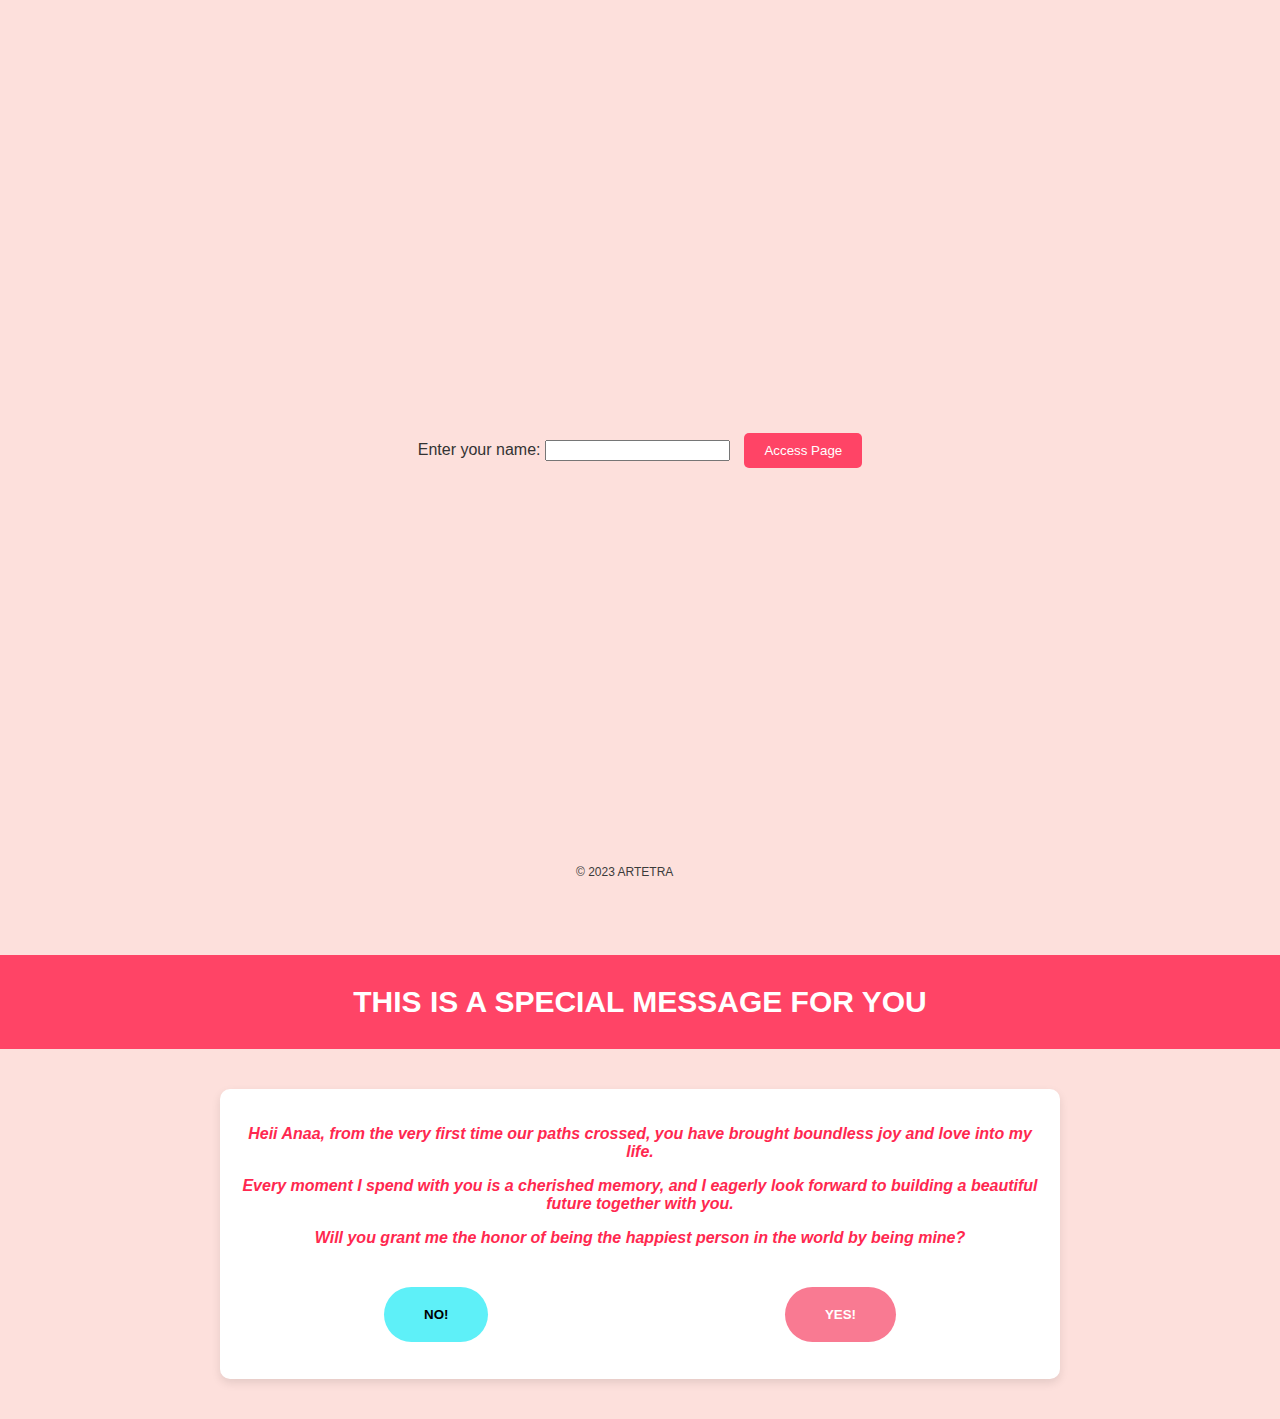
==== ana.html @ 313bdfd3 "Add files via upload" ====
<!DOCTYPE html>
<html lang="en">
  <head>
    <meta charset="UTF-8">
    <meta name="viewport" content="width=device-width, initial-scale=1.0">
    <meta http-equiv="X-UA-Compatible" content="ie=edge">
    <title>Ana</title>
    <script defer src="scripts/ana-scripts.js"></script>
    <link rel="stylesheet" href="styles/ana-styles.css">
    
  </head>
  <body>
    <!--Validation Body-->
    <div
      id="container"
      style="
        display: flex;
        justify-content: center;
        align-items: center;
        height: 100vh;
      "
    >
      <div>
        <label for="keyword">Enter your name:</label>
        <input type="text" id="keyword" style="margin-right: 10px;" onkeydown="
        handleValidateKeyDown(event)"/>
        <button onclick="validateAccess()">Access Page</button>
      </div>
    </div>

    <!--SONG Player-->

    <div id="songPlayer" class="songPlayer">
      <audio id="song" src="images/edSheeran-perfect.mp3" controls loop></audio>
    </div>


    <!-- Proposal Content-->
    <header>
      <h1>This is a Special Message for You</h1>
    </header>
    
    <main>
      <section id="intro" class="main-pesan">
        <p>Heii Anaa, from the very first time our paths crossed, you have brought boundless joy and love into my life.</p>
        <p>Every moment I spend with you is a cherished memory, and I eagerly look forward to building a beautiful future together with you.</p>
        <p>Will you grant me the honor of being the happiest person in the world by being mine?</p>
        <!--<div id="typing-text"></div>-->
      </section>
      <!--
      <section id="memories">
        <div class="photo-grid">
          <img src="" alt="For you">
          <img src="" alt="For you">
        </div>
      </section>
      -->
     
      <section>
        <div id="content">
          <button id="evil-button" class="no-button centered-button">NO!</button>
        </div>

        <div>
          <button class="js-button-yes toggle-button  yes-button centered-button" onclick="
            toggleButton('.js-button-yes');
            // yesClicked();
            showAlert();
            ">YES!</button>
        </div>

        <!-- Happy popup -->
        <div id="alertPopup" class="alertPopup alert-teks">
          <span class="closebtn" onclick="closeAlert()">&times;</span>
          <span style='font-size:80px;'>&#128525;&#128525;&#128525;</span>
          <p>YEEEEEAAAYYYYYY!!!</p>
          <p>THANK YOU ANAAA!!! I'M THE HAPPIEST PERSON IN THE WOOORLD!!!</p>
          <p>YOU ARE NOW MINEEE!!!</p>
          <span style='font-size:50px;'>&#128540;&#128536;</span> 
          <p>I LOVE YOUU &#x2764; &#x2764; &#x2764;</p>
        </div>

      </section>
      
   
    </main>

      <footer>
        <p id="footer">&copy; 2023 ARTETRA</p>
      </footer>
  </body>
</html>
---- styles/ana-styles.css ----
body {
  font-family: ystem-ui, -apple-system, BlinkMacSystemFont, 'Segoe UI', Roboto, Oxygen, Ubuntu, Cantarell, 'Open Sans', 'Helvetica Neue', sans-serif;
  background-color: #fde0dc;
  color: #333;
  margin: 0;
  padding: 0;
  margin: 0;

  /*
  width: 100vw;
  height: 100vh;
  */
  min-height: 100vh;
  min-height: 400px;
  overflow: hidden;
}

header {
  background-color: #ff4466;
  padding: 10px;
  text-align: center;
  margin-top: 55px;
}

#footer{
  position: absolute;
  left: 45%;
  bottom: 1%;
  font-size: 12px;
  text-align: center;
  color: #3b3b3b;
}

main {
  max-width: 800px;
  min-height: 250px;
  margin: 40px auto;
  padding: 20px;
  background-color: #fff;
  border-radius: 10px;
  box-shadow: 0 4px 10px rgba(0, 0, 0, 0.1);
}

h1 {
  font-family: Arial;
  color: #fff;
  font-size: 30px;
  text-transform: uppercase;
}

.main-pesan{
  text-align: center;
  font-family: arial;
  font-style: italic;
  font-weight: bold;
  text-align: center;
  color: #ff284f;
}



.alert-teks {
  text-align: center;
  font-family: system-ui, -apple-system, BlinkMacSystemFont, 'Segoe UI', Roboto, Oxygen, Ubuntu, Cantarell, 'Open Sans', 'Helvetica Neue', sans-serif;
  font-weight: bold;
}

section {
  margin-bottom: 40px;
}

.photo-grid {
  display: grid;
  grid-template-columns: repeat(auto-fit, minmax(200px, 1fr));
  grid-gap: 10px;
}

img {
  width: 100%;
  height: auto;
}


#content {
  max-height: 600px; /* Set a fixed height for the content container */
  overflow-y: auto; /* Enable vertical scroll when content overflows */
}


#evil-button {
  position: absolute;
  white-space: nowrap;
  left:30%;

  background-color: rgb(94, 240, 248);
  font-weight: bold;
  color: black;
  padding: 20px 40px;
  border: none;
  border-radius: 30px;
  cursor: pointer;

}

.toggle-button {
  position: absolute;
  background-color:  #f97a92;
  font-weight: bold;
  color: white;
  padding: 20px 40px;
  border: none;
  border-radius: 30px;
  cursor: pointer;
  white-space: nowrap;
  right: 30%;
}

.is-toggled {
  background-color:#f212b6;
  color: white;
}



/* alerttttt*/

.alertPopup {
  position: fixed;
    top: 10%;
    left: 0;
    width: 100%;
  padding: 20px;
  background-color: #f92ae4;
  color: #fff;
  font-size: 20px;
  font-weight: bold;
  text-align: center;
  display: none;
}

.closebtn {
  color: #fff;
  font-size: 18px;
  cursor: pointer;
  position: absolute;
  top: 10px;
  right: 20px;
}

button {
  background-color: #ff4466;
  color: white;
  border: none;
  padding: 10px 20px;
  border-radius: 5px;
  cursor: pointer;
}

button:hover {
  background-color: #e53659;
}

button:focus {
  outline: none;
}

/* validation message */

.container {
  display: flex;
  justify-content: center;
  align-items: center;
  height: 100vh;
}

.container label,
.container input,
.container button {
  margin-bottom: 10px;
}

.container input {
  margin-right: 10px;
  padding: 5px;
}

.container button {
  padding: 8px 16px;
  background-color: #4caf50;
  color: white;
  border: none;
  cursor: pointer;
}

.content {
  display: none;
  text-align: center;
  margin-top: 30px;
}


.songPlayer {
  position: fixed;
  top: 5%;
  left: 50%;
  transform: translate(-50%, -50%);
  display: none;

 
}

/* typing animation */

#typing-text {
  font-family: Arial, sans-serif;
  font-size: 20px;
  border-right: 2px solid black;
  padding-right: 2px;
  animation: typing 2s steps(40, end), blink-caret 0.75s step-end infinite;
  white-space: nowrap;
  overflow: hidden;
  width: fit-content;
  white-space: pre-line;
  text-align: justify;
  cursor: none; /* Hide the cursor */
}


@keyframes typing {
  from {
    width: 0;
  }
  to {
    width: fit-content;
  }
}

@keyframes blink-caret {
  from, to {
    border-color: transparent;
  }
  50% {
    border-color: black;
  }
}
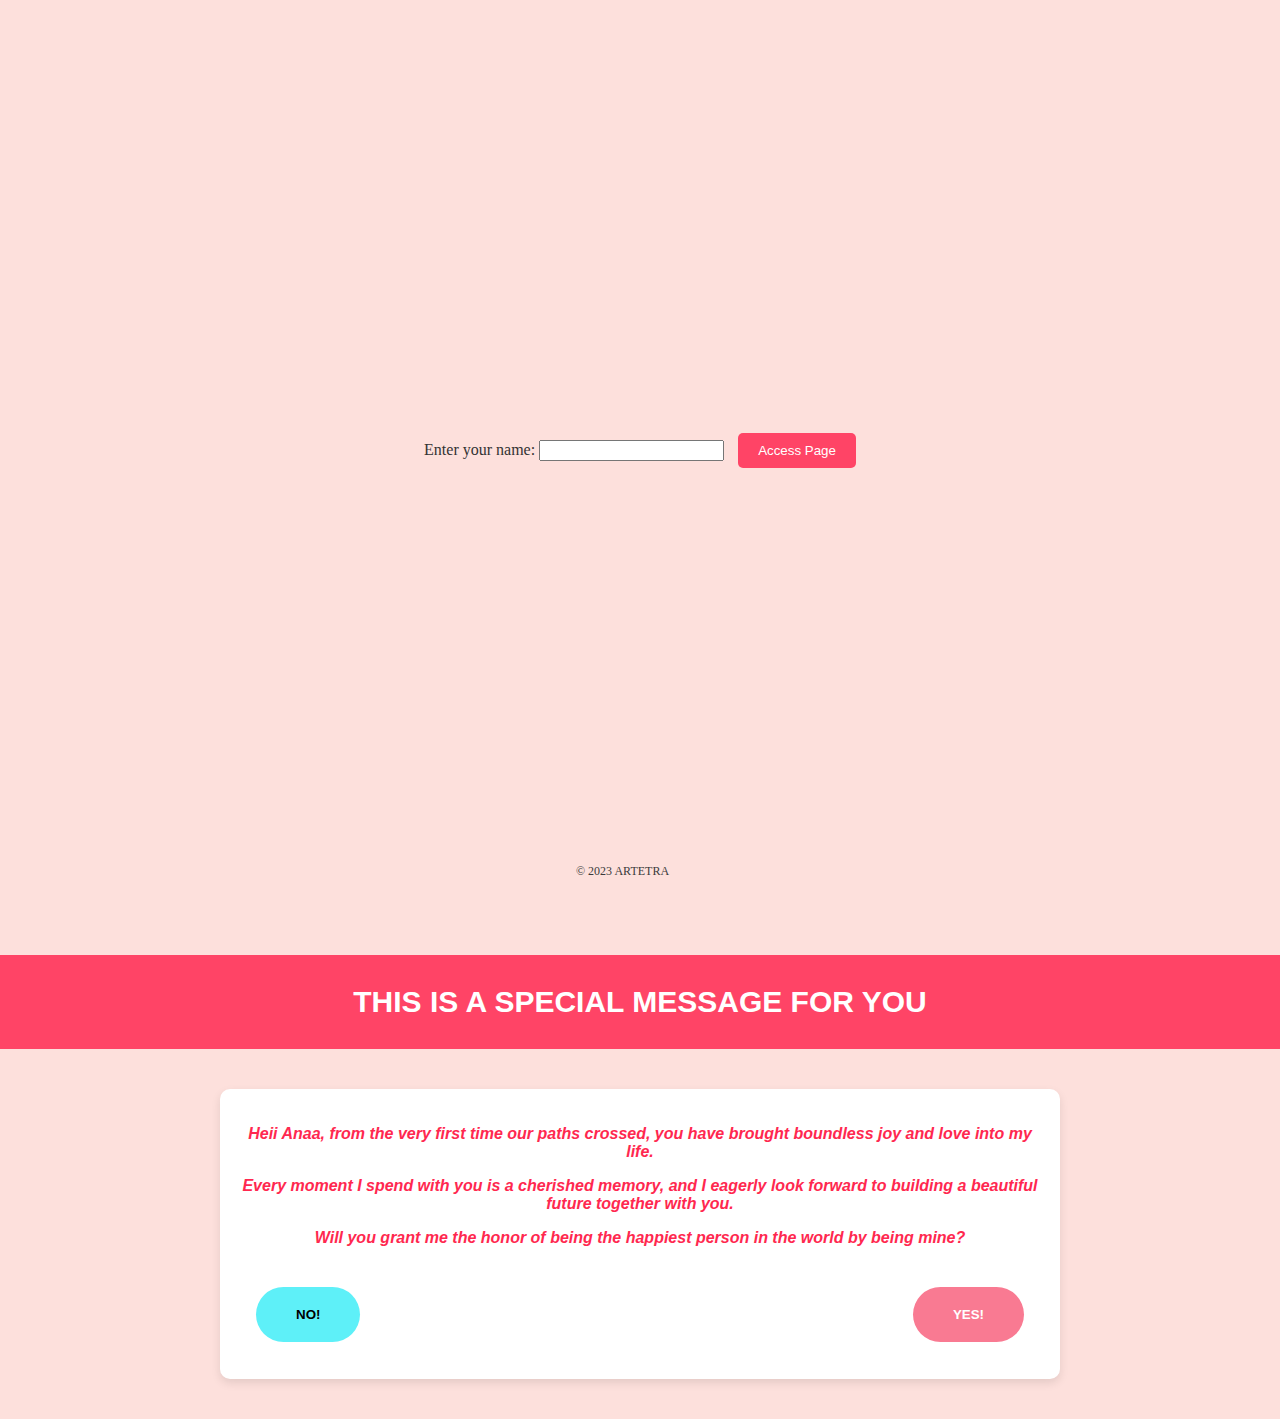
==== commit 1c295e0e: "Add files via upload" ====
--- a/ana.html
+++ b/ana.html
@@ -57,27 +57,29 @@
       -->
      
       <section>
-        <div id="content">
-          <button id="evil-button" class="no-button centered-button">NO!</button>
-        </div>
+        <div class="button-container">
+          <div id="content">
+            <button id="evil-button" class="no-button centered-button">NO!</button>
+          </div>
 
-        <div>
-          <button class="js-button-yes toggle-button  yes-button centered-button" onclick="
-            toggleButton('.js-button-yes');
-            // yesClicked();
-            showAlert();
-            ">YES!</button>
+          <div>
+            <button class="js-button-yes toggle-button  yes-button centered-button" onclick="
+              toggleButton('.js-button-yes');
+              // yesClicked();
+              showAlert();
+              ">YES!</button>
+          </div>
         </div>
 
         <!-- Happy popup -->
         <div id="alertPopup" class="alertPopup alert-teks">
           <span class="closebtn" onclick="closeAlert()">&times;</span>
-          <span style='font-size:80px;'>&#128525;&#128525;&#128525;</span>
-          <p>YEEEEEAAAYYYYYY!!!</p>
-          <p>THANK YOU ANAAA!!! I'M THE HAPPIEST PERSON IN THE WOOORLD!!!</p>
+          <span style='font-size:50px;'>&#128525;&#128525;&#128525;</span>
+          <p>YEEEAAAYYY!!!</p>
+          <p>THANK YOU ANAAA!!! I'M THE HAPPIEST PERSON IN THE WORLD!!!</p>
           <p>YOU ARE NOW MINEEE!!!</p>
           <span style='font-size:50px;'>&#128540;&#128536;</span> 
-          <p>I LOVE YOUU &#x2764; &#x2764; &#x2764;</p>
+          <p id="loveyou">I LOVE YOU &#x2764;</p>
         </div>
 
       </section>
--- a/styles/ana-styles.css
+++ b/styles/ana-styles.css
@@ -1,5 +1,5 @@
 body {
-  font-family: ystem-ui, -apple-system, BlinkMacSystemFont, 'Segoe UI', Roboto, Oxygen, Ubuntu, Cantarell, 'Open Sans', 'Helvetica Neue', sans-serif;
+  font-family:'Helvetica Neue';
   background-color: #fde0dc;
   color: #333;
   margin: 0;
@@ -55,14 +55,21 @@
   font-weight: bold;
   text-align: center;
   color: #ff284f;
+  font-size: 16px;
+  
+}
+
+#loveyou {
+  font-size: 30px;
 }
 
 
 
 .alert-teks {
   text-align: center;
-  font-family: system-ui, -apple-system, BlinkMacSystemFont, 'Segoe UI', Roboto, Oxygen, Ubuntu, Cantarell, 'Open Sans', 'Helvetica Neue', sans-serif;
-  font-weight: bold;
+  font-family:sans-serif;
+  font-weight: bold;
+  font-size: 20px;
 }
 
 section {
@@ -87,10 +94,17 @@
 }
 
 
+.button-container {
+  display: flex;
+  justify-content: center;
+  gap: 150px;
+  display: flex;
+}
+
 #evil-button {
   position: absolute;
   white-space: nowrap;
-  left:30%;
+  left:20%;
 
   background-color: rgb(94, 240, 248);
   font-weight: bold;
@@ -112,7 +126,7 @@
   border-radius: 30px;
   cursor: pointer;
   white-space: nowrap;
-  right: 30%;
+  right: 20%;
 }
 
 .is-toggled {
@@ -122,20 +136,49 @@
 
 
 
+
 /* alerttttt*/
 
 .alertPopup {
+  /*
   position: fixed;
     top: 10%;
     left: 0;
+    right: 0;
     width: 100%;
+    align-self: auto;
   padding: 20px;
   background-color: #f92ae4;
   color: #fff;
-  font-size: 20px;
-  font-weight: bold;
-  text-align: center;
-  display: none;
+  font-size: 16px;
+  font-weight: bold;
+  text-align: center;
+  display: none;
+  */
+
+  position: fixed;
+  top: 50%;
+  left: 50%;
+  transform: translate(-50%, -50%);
+  width: 80%;
+  max-width: 400px;
+  padding: 20px;
+  border-radius: 10px;
+  background-color: #f92ae4;
+  color: #fff;
+  font-size: 16px;
+  font-weight: bold;
+  text-align: center;
+  display: none;
+  margin: 0 auto;
+}
+
+@media (max-width: 768px) {
+  /* Adjust the styles for smaller screens (e.g., mobile devices) */
+  .alertPopup {
+    width: 90%; /* Adjust the width as needed */
+    font-size: 14px; /* Adjust the font size as needed */
+  }
 }
 
 .closebtn {
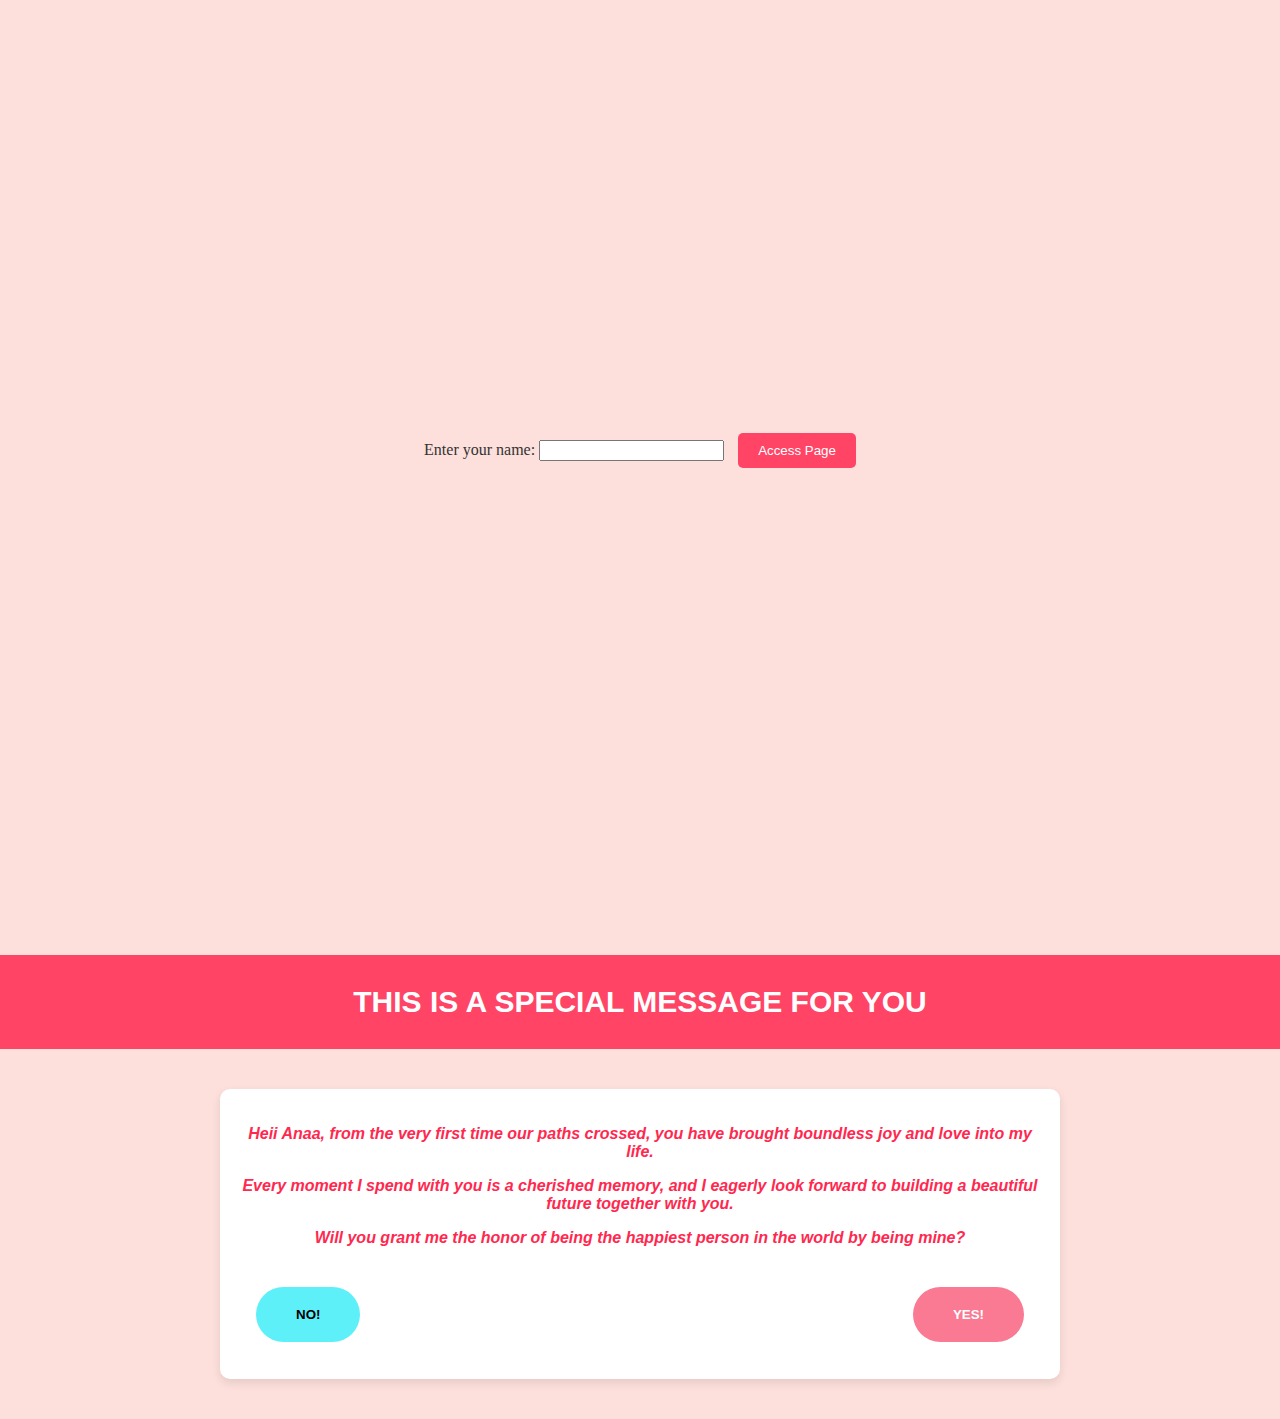
==== commit 787da9c8: "ana.html" ====
--- a/ana.html
+++ b/ana.html
@@ -88,7 +88,7 @@
     </main>
 
       <footer>
-        <p id="footer">&copy; 2023 ARTETRA</p>
+        <p id="footer"></p>
       </footer>
   </body>
-</html>+</html>
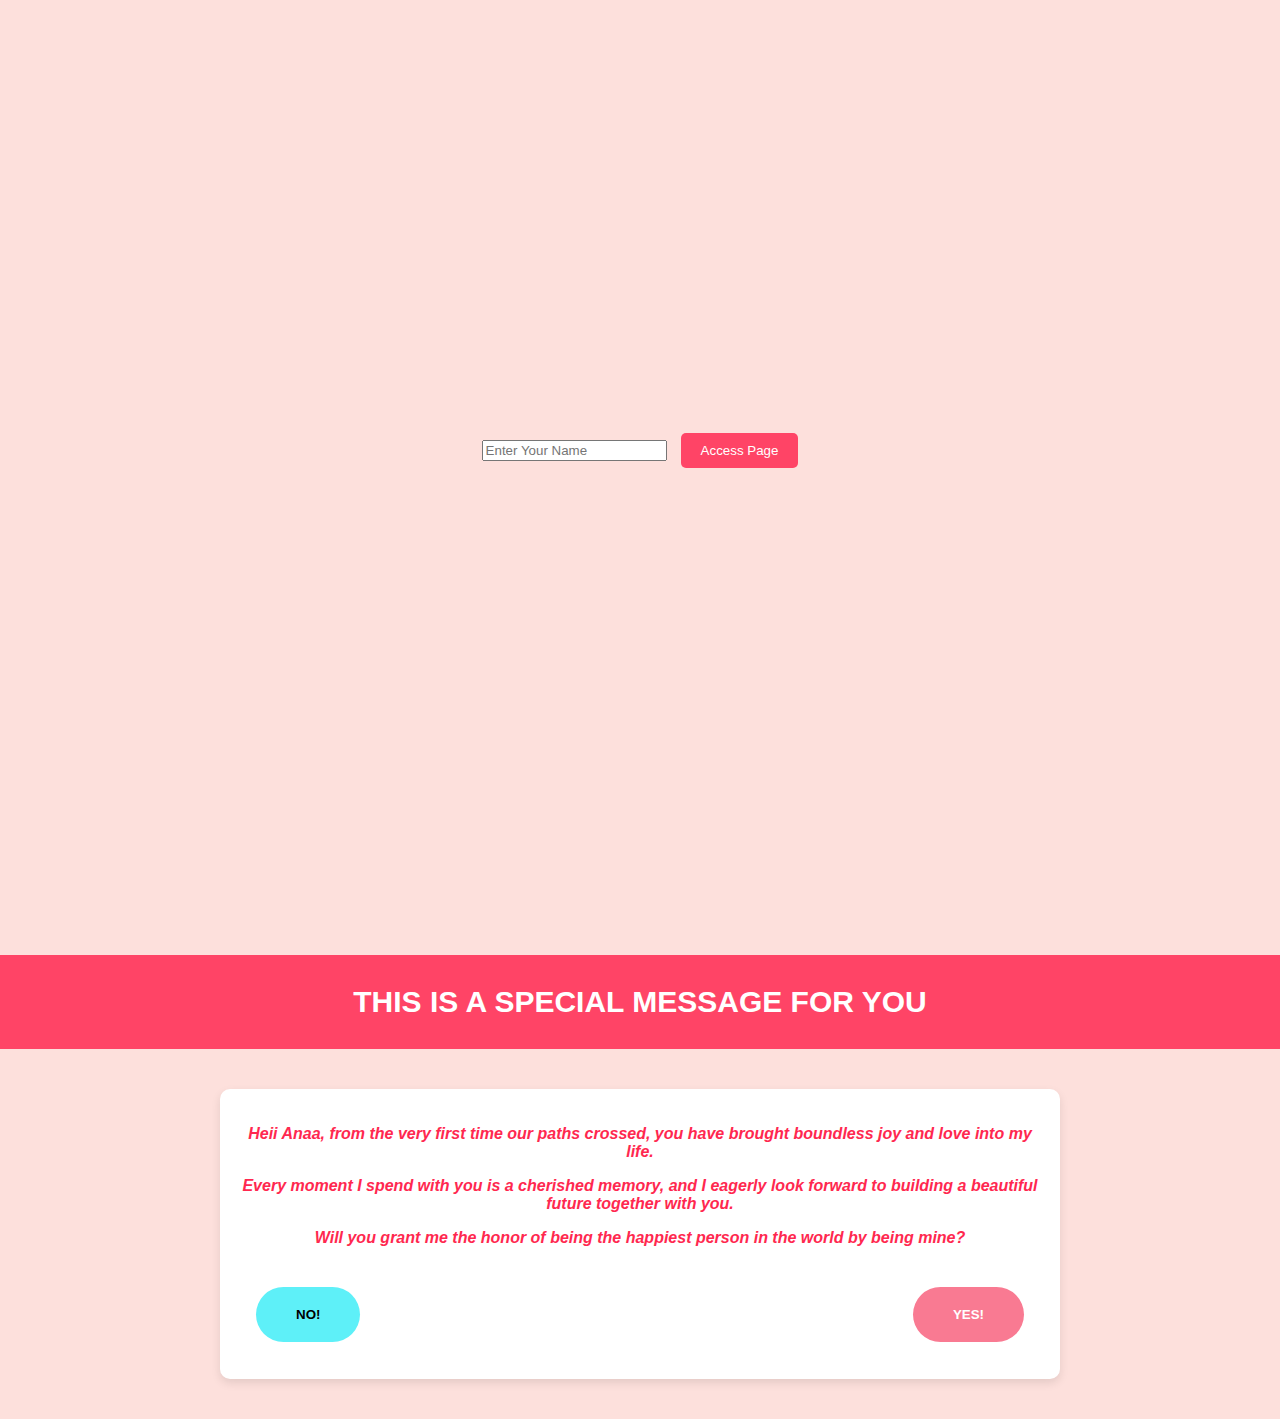
==== commit 090329b3: "Update ana.html" ====
--- a/ana.html
+++ b/ana.html
@@ -21,8 +21,8 @@
       "
     >
       <div>
-        <label for="keyword">Enter your name:</label>
-        <input type="text" id="keyword" style="margin-right: 10px;" onkeydown="
+        <label for="keyword"></label>
+        <input type="text" id="keyword" style="margin-right: 10px;" placeholder = "Enter Your Name" onkeydown="
         handleValidateKeyDown(event)"/>
         <button onclick="validateAccess()">Access Page</button>
       </div>
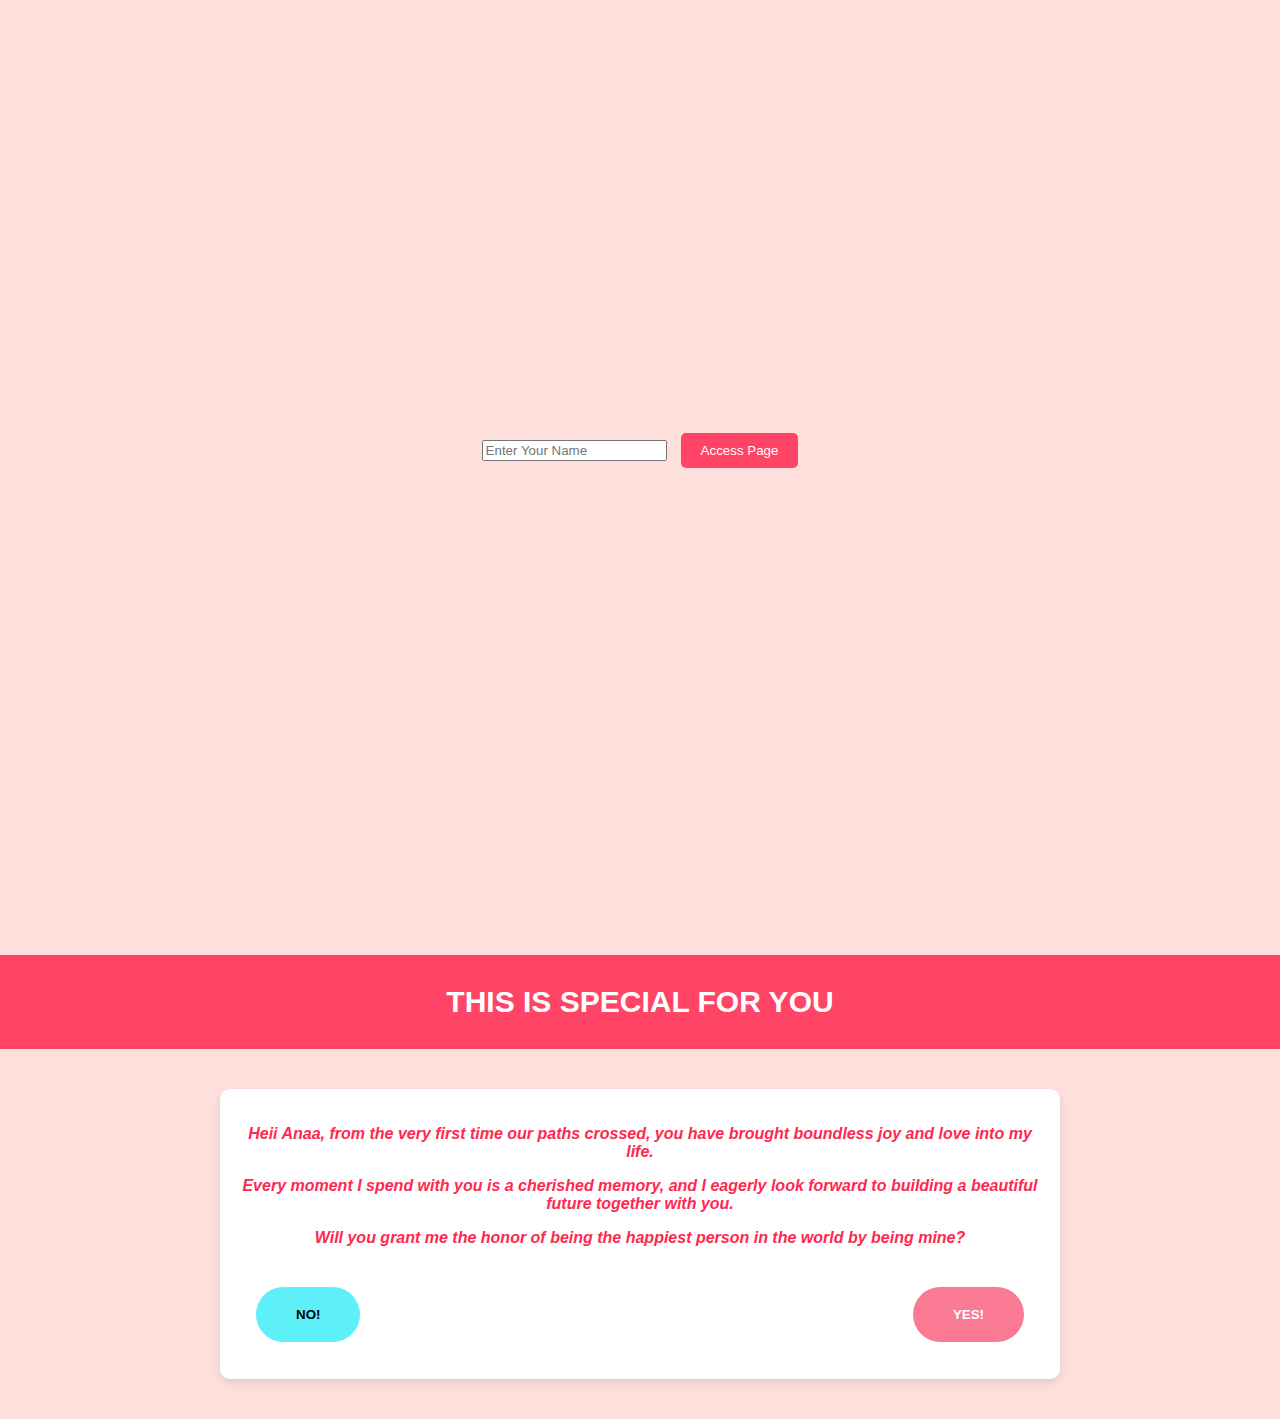
==== commit 88ba67e6: "Update ana.html" ====
--- a/ana.html
+++ b/ana.html
@@ -4,7 +4,7 @@
     <meta charset="UTF-8">
     <meta name="viewport" content="width=device-width, initial-scale=1.0">
     <meta http-equiv="X-UA-Compatible" content="ie=edge">
-    <title>Ana</title>
+    <title>This is for you Ana</title>
     <script defer src="scripts/ana-scripts.js"></script>
     <link rel="stylesheet" href="styles/ana-styles.css">
     
@@ -37,7 +37,7 @@
 
     <!-- Proposal Content-->
     <header>
-      <h1>This is a Special Message for You</h1>
+      <h1>This is Special for You</h1>
     </header>
     
     <main>
@@ -81,12 +81,8 @@
           <span style='font-size:50px;'>&#128540;&#128536;</span> 
           <p id="loveyou">I LOVE YOU &#x2764;</p>
         </div>
-
       </section>
-      
-   
     </main>
-
       <footer>
         <p id="footer"></p>
       </footer>
